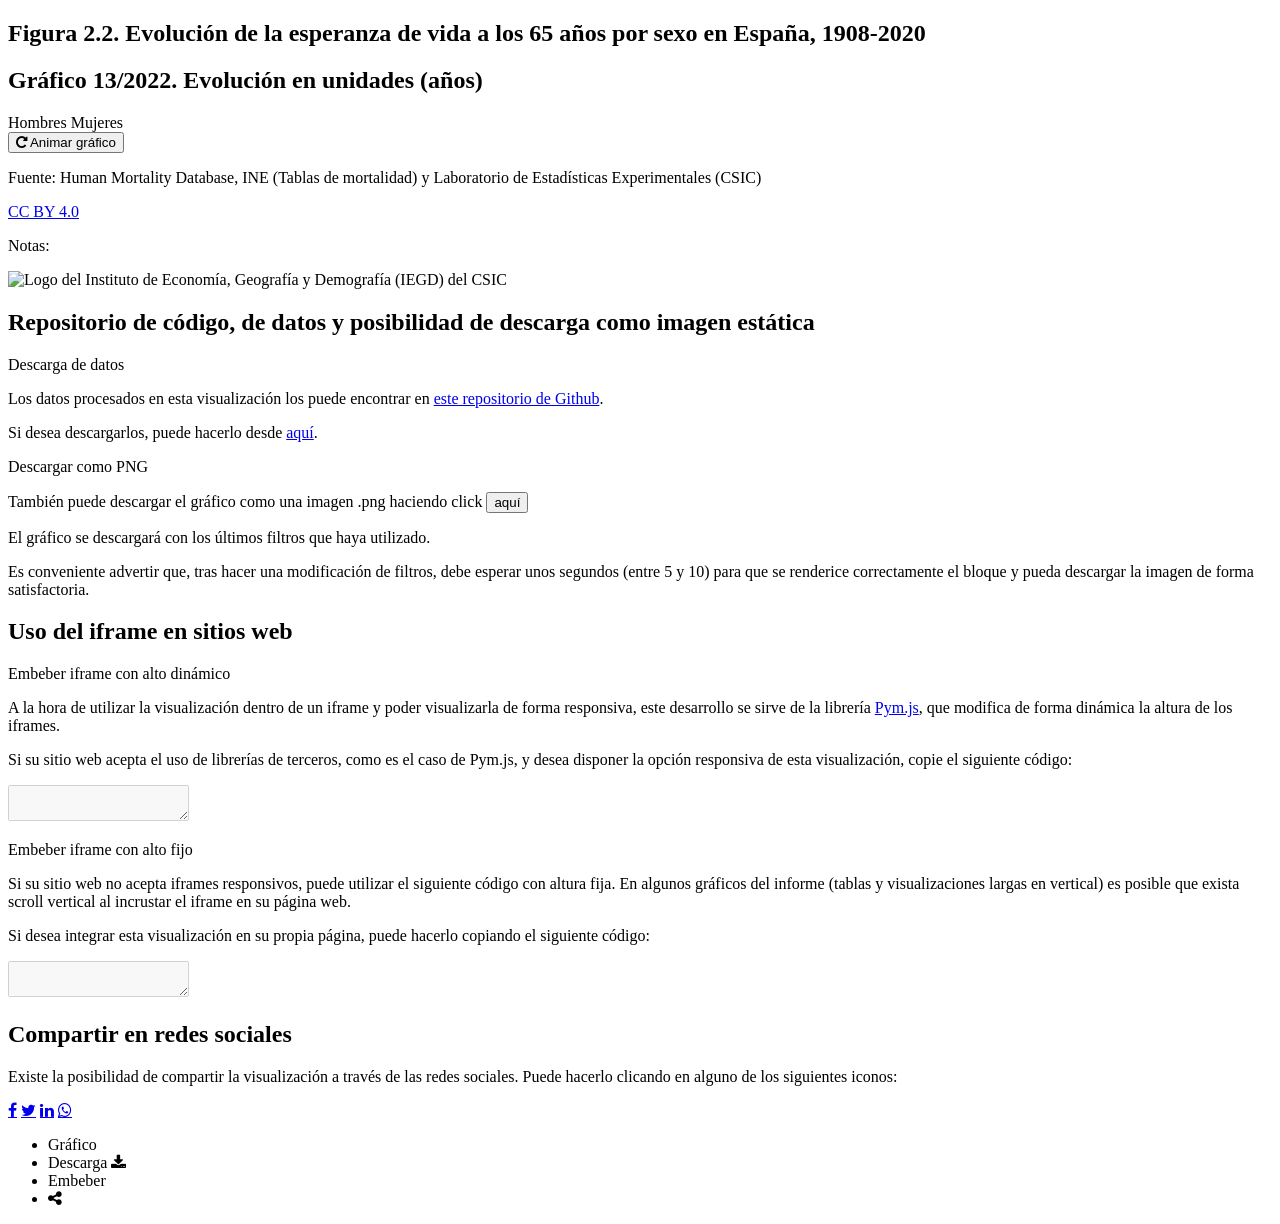
==== pre/template.html @ 20aeadfd "Cambio de logo y numeración" ====
<!DOCTYPE html>
<html lang="en">
<head>
    <meta charset="UTF-8">
    <meta name="viewport" content="width=device-width, initial-scale=1.0, maximum-scale=1.0">
    <title>Informe 2022: El perfil de las personas mayores en España</title>
    <meta name="mrf-extractable" content="false">
    <meta property='og:image' content=''>
    <meta property="og:title" content="Informe 2022: El perfil de las personas mayores en España">
    <meta property="og:description" content="Informe 2022: El perfil de las personas mayores en España">
    <meta property="og:image" content="https://raw.githubusercontent.com/CarlosMunozDiazCSIC/informe_perfil_mayores_2022_salud_2_2/main/pre/cchs.png">
    <link rel="stylesheet" href="https://cdnjs.cloudflare.com/ajax/libs/font-awesome/4.7.0/css/font-awesome.min.css">
    <link href="https://fonts.googleapis.com/css2?family=Montserrat:ital,wght@0,100;0,300;0,400;0,500;0,600;0,700;1,300;1,400;1,500;1,600;1,700&display=swap" rel="stylesheet">
</head>
<body>
    <div class="container">
        <div class="main">
            <section class="content b-chart active" id="chartBlock">
                <div class="b-title">
                    <h1 class="title">Figura 2.2. Evolución de la esperanza de vida a los 65 años por sexo en España, 1908-2020</h1>
                    <h2 class="subtitle">Gráfico 13/2022. Evolución en unidades (años)</h2>
                </div>
                <div class="chart__logics">
                    <div class="chart__legend">
                        <span class="chart__legend--item primary_1">Hombres</span>
                        <span class="chart__legend--item comp_1">Mujeres</span>
                    </div>
                    <div class="chart__animate" id="replay">
                        <button class="btn btn__animate">
                            <i class="fa fa--share fa-repeat" aria-hidden="true"></i>
                            <span>Animar gráfico</span>
                        </button>
                    </div>                  
                </div>
                <div class="chart__viz" id="chart"></div>
                <!-- Pie de gráfico -->
                <div class="chart__footer">
                    <div class="chart__source">
                        <p class="chart__source--data"><span>Fuente: </span><span id="data-source">Human Mortality Database, INE (Tablas de mortalidad)</span> y Laboratorio de Estadísticas Experimentales (CSIC)</p>
                        <p class="chart__source--copyright"><a class="link" href="https://creativecommons.org/licenses/by/4.0/deed.en_US" target="_blank">CC BY 4.0</a></p>
                    </div>
                    <p class="chart__note"><span>Notas: </span><span id="data-note"></span></p>
                </div>
                <div class="logo">
                    <img src="https://raw.githubusercontent.com/CarlosMunozDiazCSIC/informe_perfil_mayores_2022_salud_2_2/main/pre/iegd_logo.png" alt="Logo del Instituto de Economía, Geografía y Demografía (IEGD) del CSIC" width="100%" height="100%">
                </div>         
            </section>
            <section class="content b-data">
                <div class="b-title">
                    <h1 class="title">Repositorio de código, de datos y posibilidad de descarga como imagen estática</h1>
                </div>
                <p class="text__header">Descarga de datos</p>
                <p class="text__paragraph">Los datos procesados en esta visualización los puede encontrar en <a class="link" href="https://github.com/CarlosMunozDiazCSIC/informe_perfil_mayores_2022_salud_2_2" target="_blank">este repositorio de Github</a>.</p>
                <p class="text__paragraph">Si desea descargarlos, puede hacerlo desde <a class="link" href="https://raw.githubusercontent.com/CarlosMunozDiazCSIC/informe_perfil_mayores_2022_salud_2_2/main/data/edv65_1908_2020.csv" target="_blank">aquí</a>.</p>
                <p class="text__header">Descargar como PNG</p>
                <p class="text__paragraph">También puede descargar el gráfico como una imagen .png haciendo click <button class="btn_share" id="pngImage">aquí</button></p> 
                <p class="text__paragraph">El gráfico se descargará con los últimos filtros que haya utilizado.</p>
                <p class="text__paragraph">Es conveniente advertir que, tras hacer una modificación de filtros, debe esperar unos segundos (entre 5 y 10) para que se renderice correctamente el bloque y pueda descargar la imagen de forma satisfactoria.</p>
            </section>
            <section class="content b-iframes">
                <div class="b-title">
                    <h1 class="title">Uso del iframe en sitios web</h1>
                </div>
                <p class="text__header">Embeber iframe con alto dinámico</p>
                <p class="text__paragraph">A la hora de utilizar la visualización dentro de un iframe y poder visualizarla de forma responsiva, este desarrollo se sirve de la librería <a class="link" href="http://blog.apps.npr.org/pym.js/" target="_blank">Pym.js</a>, que modifica de forma dinámica la altura de los iframes.</p>
                <p class="text__paragraph">Si su sitio web acepta el uso de librerías de terceros, como es el caso de Pym.js, y desea disponer la opción responsiva de esta visualización, copie el siguiente código:</p>
                <textarea class="text__iframe" disabled="" id="iframe-responsive"></textarea>
                <p class="text__header">Embeber iframe con alto fijo</p>
                <p class="text__paragraph">Si su sitio web no acepta iframes responsivos, puede utilizar el siguiente código con altura fija. En algunos gráficos del informe (tablas y visualizaciones largas en vertical) es posible que exista scroll vertical al incrustar el iframe en su página web.</p>             
                <p class="text__paragraph">Si desea integrar esta visualización en su propia página, puede hacerlo copiando el siguiente código:</p>
                <textarea class="text__iframe" disabled="" id="iframe-fixed"></textarea>
            </section>
            <section class="content b-rrss">
                <div class="b-title">
                    <h1 class="title">Compartir en redes sociales</h1>
                </div>
                <p class="text__paragraph">Existe la posibilidad de compartir la visualización a través de las redes sociales. Puede hacerlo clicando en alguno de los siguientes iconos:</p>
                <div class="rrss">
                    <a href="#" class="fa fa-facebook" id="shareFB" target="_blank"></a>
                    <a href="#" class="fa fa-twitter" id="shareTW" target="_blank"></a>
                    <a href="#" class="fa fa-linkedin" id="shareLK" target="_blank"></a>
                    <a href="#" class="fa fa-whatsapp" id="shareWA" target="_blank"></a>
                </div>
            </section>
        </div>        
        <nav class="tabs">
            <ul class="l-tabs">
                <li class="tab active" data-target="b-chart">Gráfico</li>
                <li class="tab" data-target="b-data">Descarga&nbsp;<i class="fa fa--share fa-download"></i></li>
                <li class="tab" data-target="b-iframes">Embeber</li>
                <li class="tab tab--rrss" data-target="b-rrss"><i class="fa fa--share fa-share-alt"></i></li>
            </ul>
        </nav>
        <div class="chart__tooltip" id="tooltip">
            <p class="chart__tooltip--title"></p>
            <p class="chart__tooltip--text"></p>
        </div>  
    </div>
    <!-- Uso de PYMJS para alturas dinámicas -->
    <script type="text/javascript" src="https://pym.nprapps.org/pym.v1.min.js"></script>
    <script>
        const pymChild = new pym.Child();
        let isChartActive = false;
    </script>
</body>
</html>
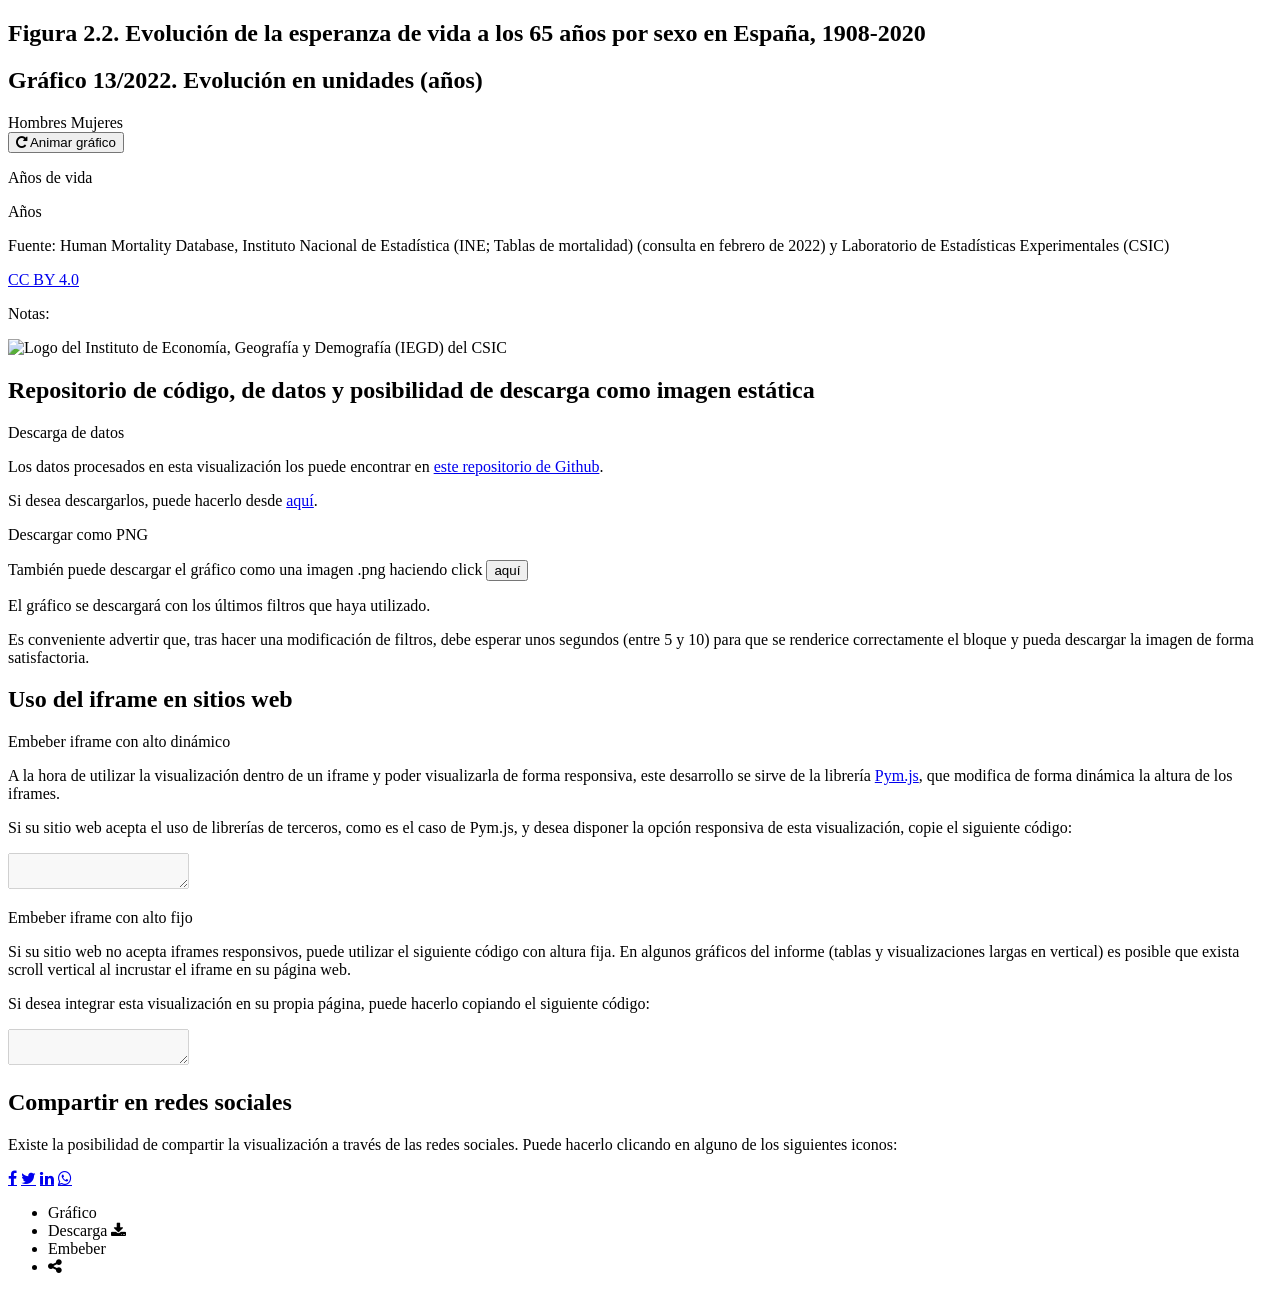
==== commit 61c71ab8: "Primer desarrollo serio terminado" ====
--- a/pre/template.html
+++ b/pre/template.html
@@ -32,14 +32,18 @@
                         </button>
                     </div>                  
                 </div>
-                <div class="chart__viz" id="chart"></div>
+                <div class="chart__viz">
+                    <p class="text__yaxis">Años de vida</p>
+                    <div class="chart" id="chart"></div>
+                    <p class="text__xaxis">Años</p>
+                </div>
                 <!-- Pie de gráfico -->
                 <div class="chart__footer">
                     <div class="chart__source">
-                        <p class="chart__source--data"><span>Fuente: </span><span id="data-source">Human Mortality Database, INE (Tablas de mortalidad)</span> y Laboratorio de Estadísticas Experimentales (CSIC)</p>
+                        <p class="chart__source--data"><span>Fuente: </span><span>Human Mortality Database, Instituto Nacional de Estadística (INE; Tablas de mortalidad) (consulta en febrero de 2022)</span> y Laboratorio de Estadísticas Experimentales (CSIC)</p>
                         <p class="chart__source--copyright"><a class="link" href="https://creativecommons.org/licenses/by/4.0/deed.en_US" target="_blank">CC BY 4.0</a></p>
                     </div>
-                    <p class="chart__note"><span>Notas: </span><span id="data-note"></span></p>
+                    <p class="chart__note"><span>Notas: </span><span></span></p>
                 </div>
                 <div class="logo">
                     <img src="https://raw.githubusercontent.com/CarlosMunozDiazCSIC/informe_perfil_mayores_2022_salud_2_2/main/pre/iegd_logo.png" alt="Logo del Instituto de Economía, Geografía y Demografía (IEGD) del CSIC" width="100%" height="100%">
@@ -91,16 +95,12 @@
                 <li class="tab tab--rrss" data-target="b-rrss"><i class="fa fa--share fa-share-alt"></i></li>
             </ul>
         </nav>
-        <div class="chart__tooltip" id="tooltip">
-            <p class="chart__tooltip--title"></p>
-            <p class="chart__tooltip--text"></p>
-        </div>  
+        <div class="chart__tooltip" id="tooltip"></div>  
     </div>
     <!-- Uso de PYMJS para alturas dinámicas -->
     <script type="text/javascript" src="https://pym.nprapps.org/pym.v1.min.js"></script>
     <script>
         const pymChild = new pym.Child();
-        let isChartActive = false;
     </script>
 </body>
 </html>
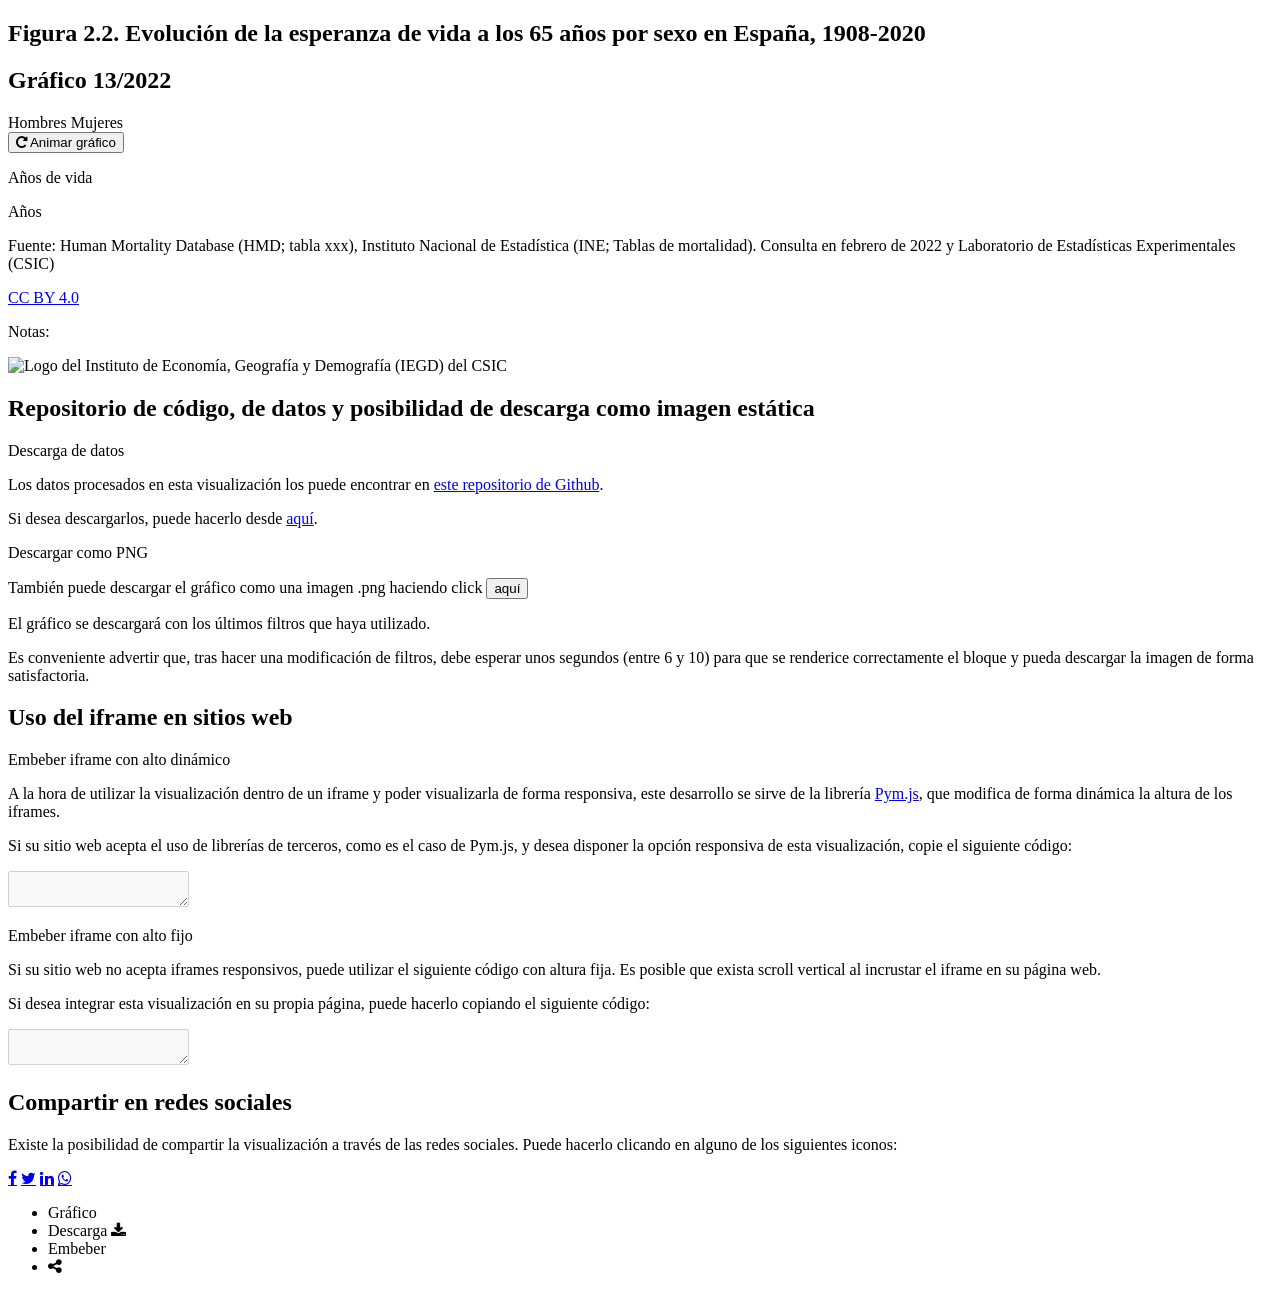
==== commit c444ce80: "Nueva lógica de imágenes" ====
--- a/pre/template.html
+++ b/pre/template.html
@@ -18,7 +18,7 @@
             <section class="content b-chart active" id="chartBlock">
                 <div class="b-title">
                     <h1 class="title">Figura 2.2. Evolución de la esperanza de vida a los 65 años por sexo en España, 1908-2020</h1>
-                    <h2 class="subtitle">Gráfico 13/2022. Evolución en unidades (años)</h2>
+                    <h2 class="subtitle">Gráfico 13/2022</h2>
                 </div>
                 <div class="chart__logics">
                     <div class="chart__legend">
@@ -40,7 +40,7 @@
                 <!-- Pie de gráfico -->
                 <div class="chart__footer">
                     <div class="chart__source">
-                        <p class="chart__source--data"><span>Fuente: </span><span>Human Mortality Database, Instituto Nacional de Estadística (INE; Tablas de mortalidad) (consulta en febrero de 2022)</span> y Laboratorio de Estadísticas Experimentales (CSIC)</p>
+                        <p class="chart__source--data"><span>Fuente: </span><span>Human Mortality Database (HMD; tabla xxx), Instituto Nacional de Estadística (INE; Tablas de mortalidad). Consulta en febrero de 2022</span> y Laboratorio de Estadísticas Experimentales (CSIC)</p>
                         <p class="chart__source--copyright"><a class="link" href="https://creativecommons.org/licenses/by/4.0/deed.en_US" target="_blank">CC BY 4.0</a></p>
                     </div>
                     <p class="chart__note"><span>Notas: </span><span></span></p>
@@ -59,7 +59,7 @@
                 <p class="text__header">Descargar como PNG</p>
                 <p class="text__paragraph">También puede descargar el gráfico como una imagen .png haciendo click <button class="btn_share" id="pngImage">aquí</button></p> 
                 <p class="text__paragraph">El gráfico se descargará con los últimos filtros que haya utilizado.</p>
-                <p class="text__paragraph">Es conveniente advertir que, tras hacer una modificación de filtros, debe esperar unos segundos (entre 5 y 10) para que se renderice correctamente el bloque y pueda descargar la imagen de forma satisfactoria.</p>
+                <p class="text__paragraph">Es conveniente advertir que, tras hacer una modificación de filtros, debe esperar unos segundos (entre 6 y 10) para que se renderice correctamente el bloque y pueda descargar la imagen de forma satisfactoria.</p>
             </section>
             <section class="content b-iframes">
                 <div class="b-title">
@@ -70,7 +70,7 @@
                 <p class="text__paragraph">Si su sitio web acepta el uso de librerías de terceros, como es el caso de Pym.js, y desea disponer la opción responsiva de esta visualización, copie el siguiente código:</p>
                 <textarea class="text__iframe" disabled="" id="iframe-responsive"></textarea>
                 <p class="text__header">Embeber iframe con alto fijo</p>
-                <p class="text__paragraph">Si su sitio web no acepta iframes responsivos, puede utilizar el siguiente código con altura fija. En algunos gráficos del informe (tablas y visualizaciones largas en vertical) es posible que exista scroll vertical al incrustar el iframe en su página web.</p>             
+                <p class="text__paragraph">Si su sitio web no acepta iframes responsivos, puede utilizar el siguiente código con altura fija. Es posible que exista scroll vertical al incrustar el iframe en su página web.</p>             
                 <p class="text__paragraph">Si desea integrar esta visualización en su propia página, puede hacerlo copiando el siguiente código:</p>
                 <textarea class="text__iframe" disabled="" id="iframe-fixed"></textarea>
             </section>
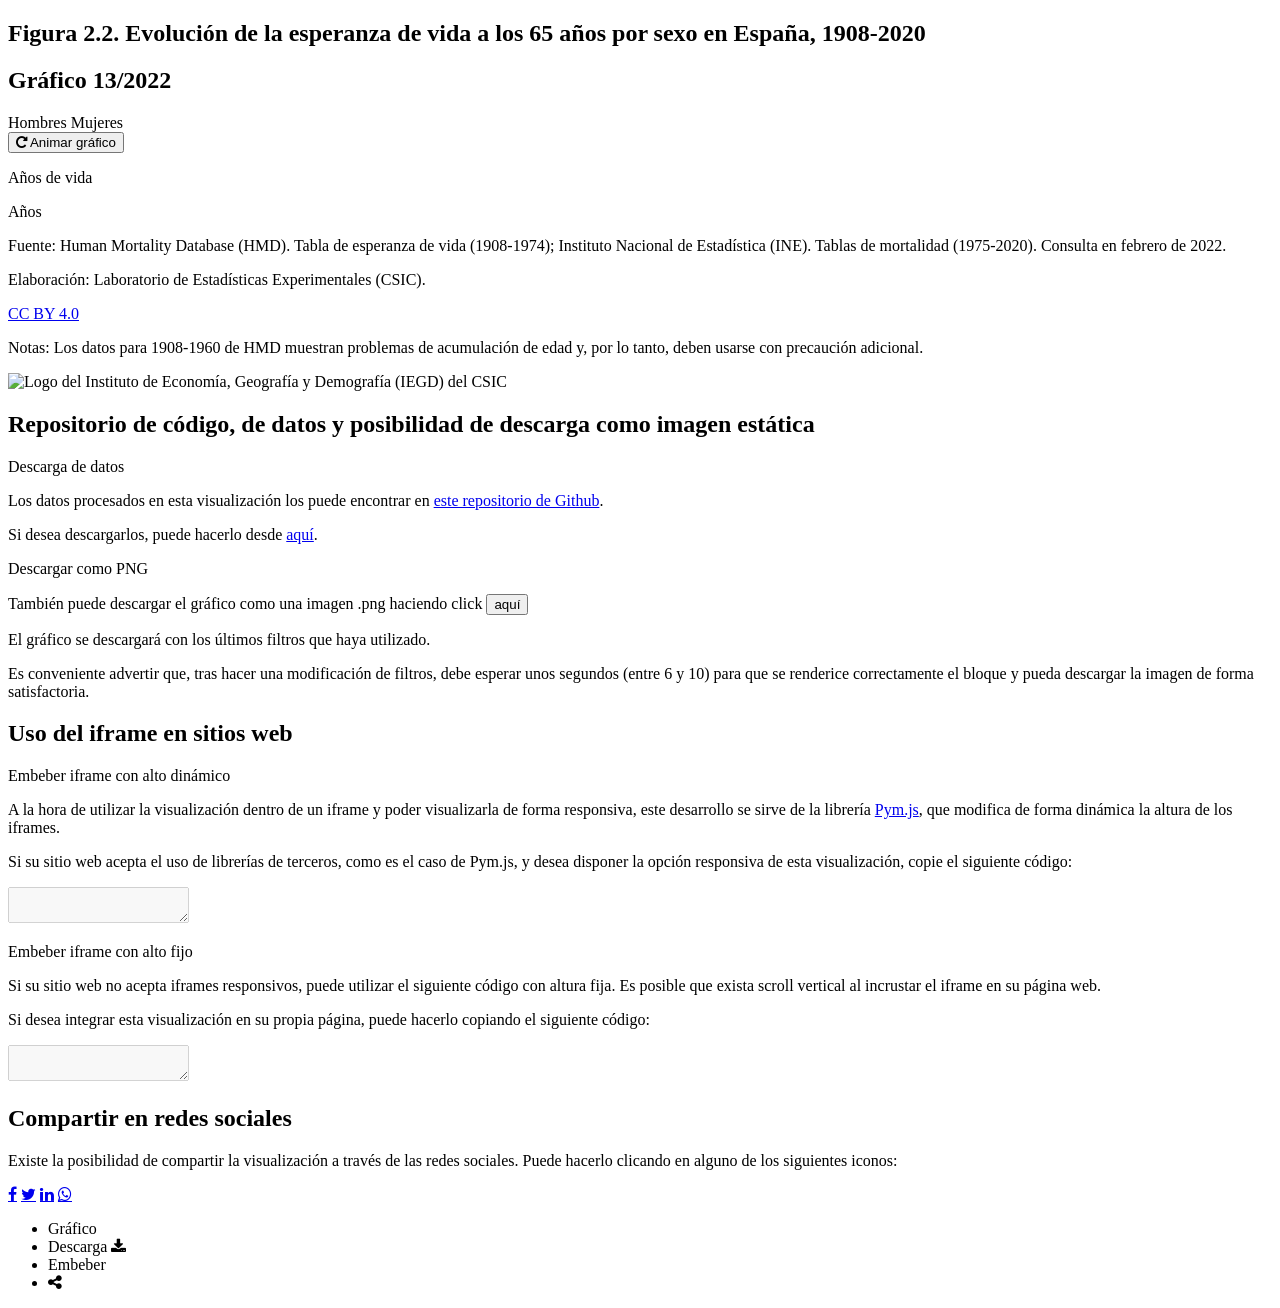
==== commit c78a938b: "Mejora en fuente de datos" ====
--- a/pre/template.html
+++ b/pre/template.html
@@ -8,7 +8,7 @@
     <meta property='og:image' content=''>
     <meta property="og:title" content="Informe 2022: El perfil de las personas mayores en España">
     <meta property="og:description" content="Informe 2022: El perfil de las personas mayores en España">
-    <meta property="og:image" content="https://raw.githubusercontent.com/CarlosMunozDiazCSIC/informe_perfil_mayores_2022_salud_2_2/main/pre/cchs.png">
+    <meta property="og:image" content="https://raw.githubusercontent.com/CarlosMunozDiazCSIC/informe_perfil_mayores_2022_salud_2_2/main/pre/iegd_logo.png">
     <link rel="stylesheet" href="https://cdnjs.cloudflare.com/ajax/libs/font-awesome/4.7.0/css/font-awesome.min.css">
     <link href="https://fonts.googleapis.com/css2?family=Montserrat:ital,wght@0,100;0,300;0,400;0,500;0,600;0,700;1,300;1,400;1,500;1,600;1,700&display=swap" rel="stylesheet">
 </head>
@@ -40,10 +40,13 @@
                 <!-- Pie de gráfico -->
                 <div class="chart__footer">
                     <div class="chart__source">
-                        <p class="chart__source--data"><span>Fuente: </span><span>Human Mortality Database (HMD; tabla xxx), Instituto Nacional de Estadística (INE; Tablas de mortalidad). Consulta en febrero de 2022</span> y Laboratorio de Estadísticas Experimentales (CSIC)</p>
+                        <div class="chart__source--info">
+                            <p class="chart__source--data"><span>Fuente: </span>Human Mortality Database (HMD). Tabla de esperanza de vida (1908-1974); Instituto Nacional de Estadística (INE). Tablas de mortalidad (1975-2020). Consulta en febrero de 2022.</p>
+                            <p class="chart__source--elab"><span>Elaboración: </span>Laboratorio de Estadísticas Experimentales (CSIC).</p>
+                        </div>
                         <p class="chart__source--copyright"><a class="link" href="https://creativecommons.org/licenses/by/4.0/deed.en_US" target="_blank">CC BY 4.0</a></p>
                     </div>
-                    <p class="chart__note"><span>Notas: </span><span></span></p>
+                    <p class="chart__note"><span>Notas: </span>Los datos para 1908-1960 de HMD muestran problemas de acumulación de edad y, por lo tanto, deben usarse con precaución adicional.</p>
                 </div>
                 <div class="logo">
                     <img src="https://raw.githubusercontent.com/CarlosMunozDiazCSIC/informe_perfil_mayores_2022_salud_2_2/main/pre/iegd_logo.png" alt="Logo del Instituto de Economía, Geografía y Demografía (IEGD) del CSIC" width="100%" height="100%">
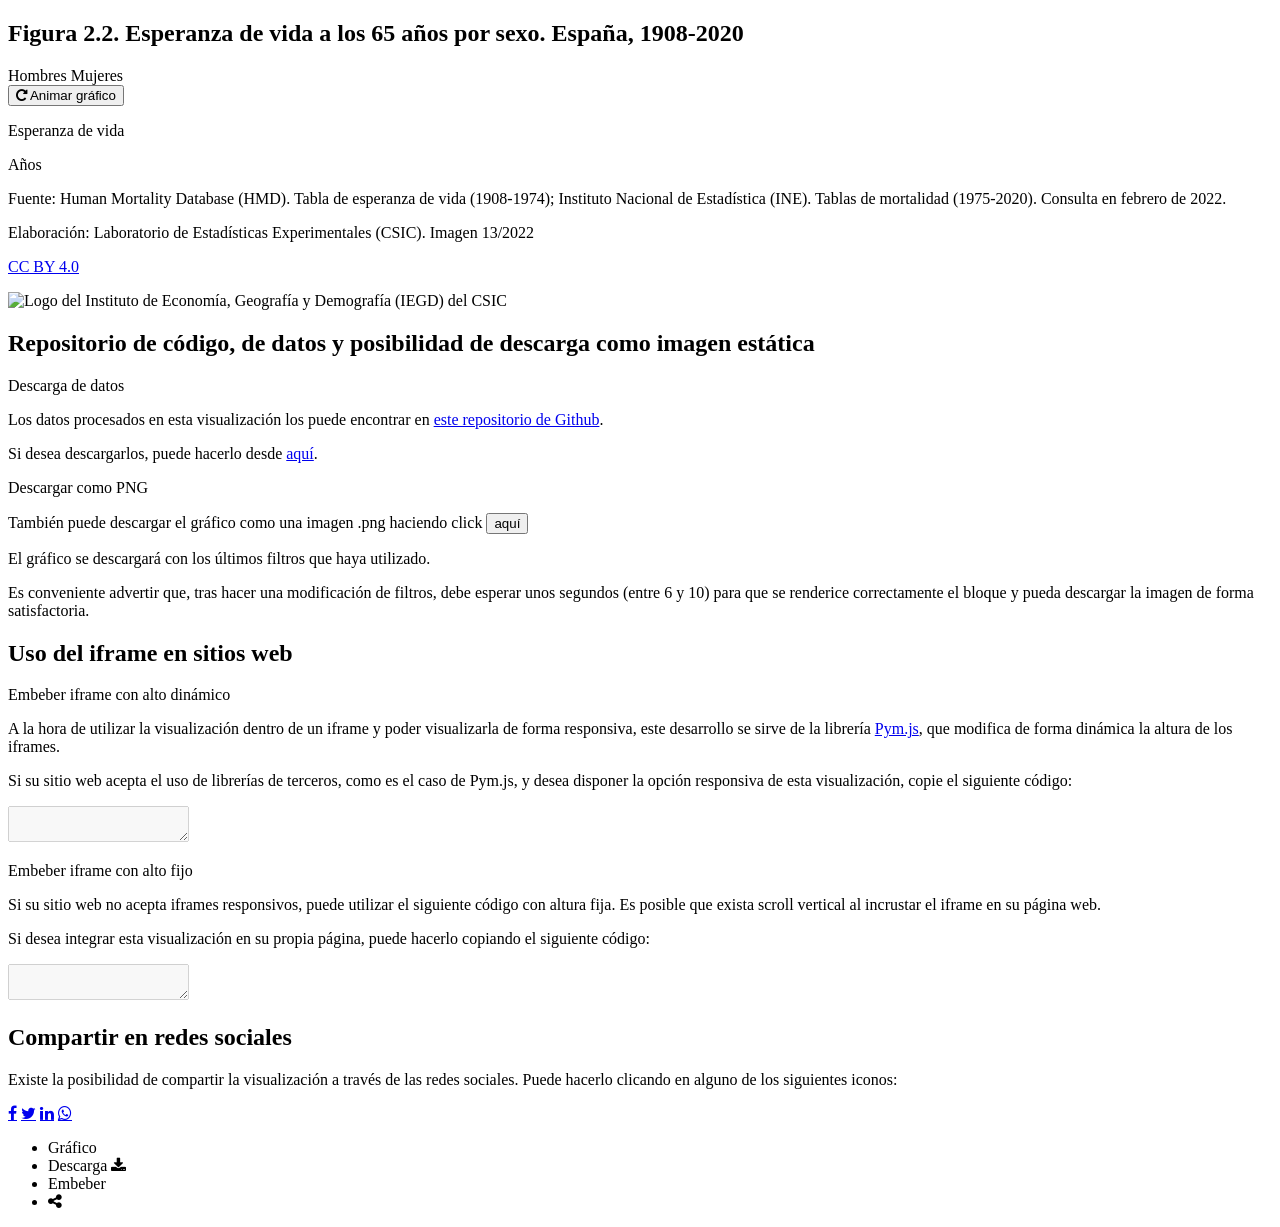
==== commit ba4cc412: "Cambios en texto" ====
--- a/pre/template.html
+++ b/pre/template.html
@@ -17,8 +17,8 @@
         <div class="main">
             <section class="content b-chart active" id="chartBlock">
                 <div class="b-title">
-                    <h1 class="title">Figura 2.2. Evolución de la esperanza de vida a los 65 años por sexo en España, 1908-2020</h1>
-                    <h2 class="subtitle">Gráfico 13/2022</h2>
+                    <h1 class="title">Figura 2.2. Esperanza de vida a los 65 años por sexo. España, 1908-2020</h1>
+                    <h2 class="subtitle"></h2>
                 </div>
                 <div class="chart__logics">
                     <div class="chart__legend">
@@ -33,7 +33,7 @@
                     </div>                  
                 </div>
                 <div class="chart__viz">
-                    <p class="text__yaxis">Años de vida</p>
+                    <p class="text__yaxis">Esperanza de vida</p>
                     <div class="chart" id="chart"></div>
                     <p class="text__xaxis">Años</p>
                 </div>
@@ -42,11 +42,10 @@
                     <div class="chart__source">
                         <div class="chart__source--info">
                             <p class="chart__source--data"><span>Fuente: </span>Human Mortality Database (HMD). Tabla de esperanza de vida (1908-1974); Instituto Nacional de Estadística (INE). Tablas de mortalidad (1975-2020). Consulta en febrero de 2022.</p>
-                            <p class="chart__source--elab"><span>Elaboración: </span>Laboratorio de Estadísticas Experimentales (CSIC).</p>
+                            <p class="chart__source--elab"><span>Elaboración: </span>Laboratorio de Estadísticas Experimentales (CSIC). Imagen 13/2022</p>
                         </div>
                         <p class="chart__source--copyright"><a class="link" href="https://creativecommons.org/licenses/by/4.0/deed.en_US" target="_blank">CC BY 4.0</a></p>
                     </div>
-                    <p class="chart__note"><span>Notas: </span>Los datos para 1908-1960 de HMD muestran problemas de acumulación de edad y, por lo tanto, deben usarse con precaución adicional.</p>
                 </div>
                 <div class="logo">
                     <img src="https://raw.githubusercontent.com/CarlosMunozDiazCSIC/informe_perfil_mayores_2022_salud_2_2/main/pre/iegd_logo.png" alt="Logo del Instituto de Economía, Geografía y Demografía (IEGD) del CSIC" width="100%" height="100%">
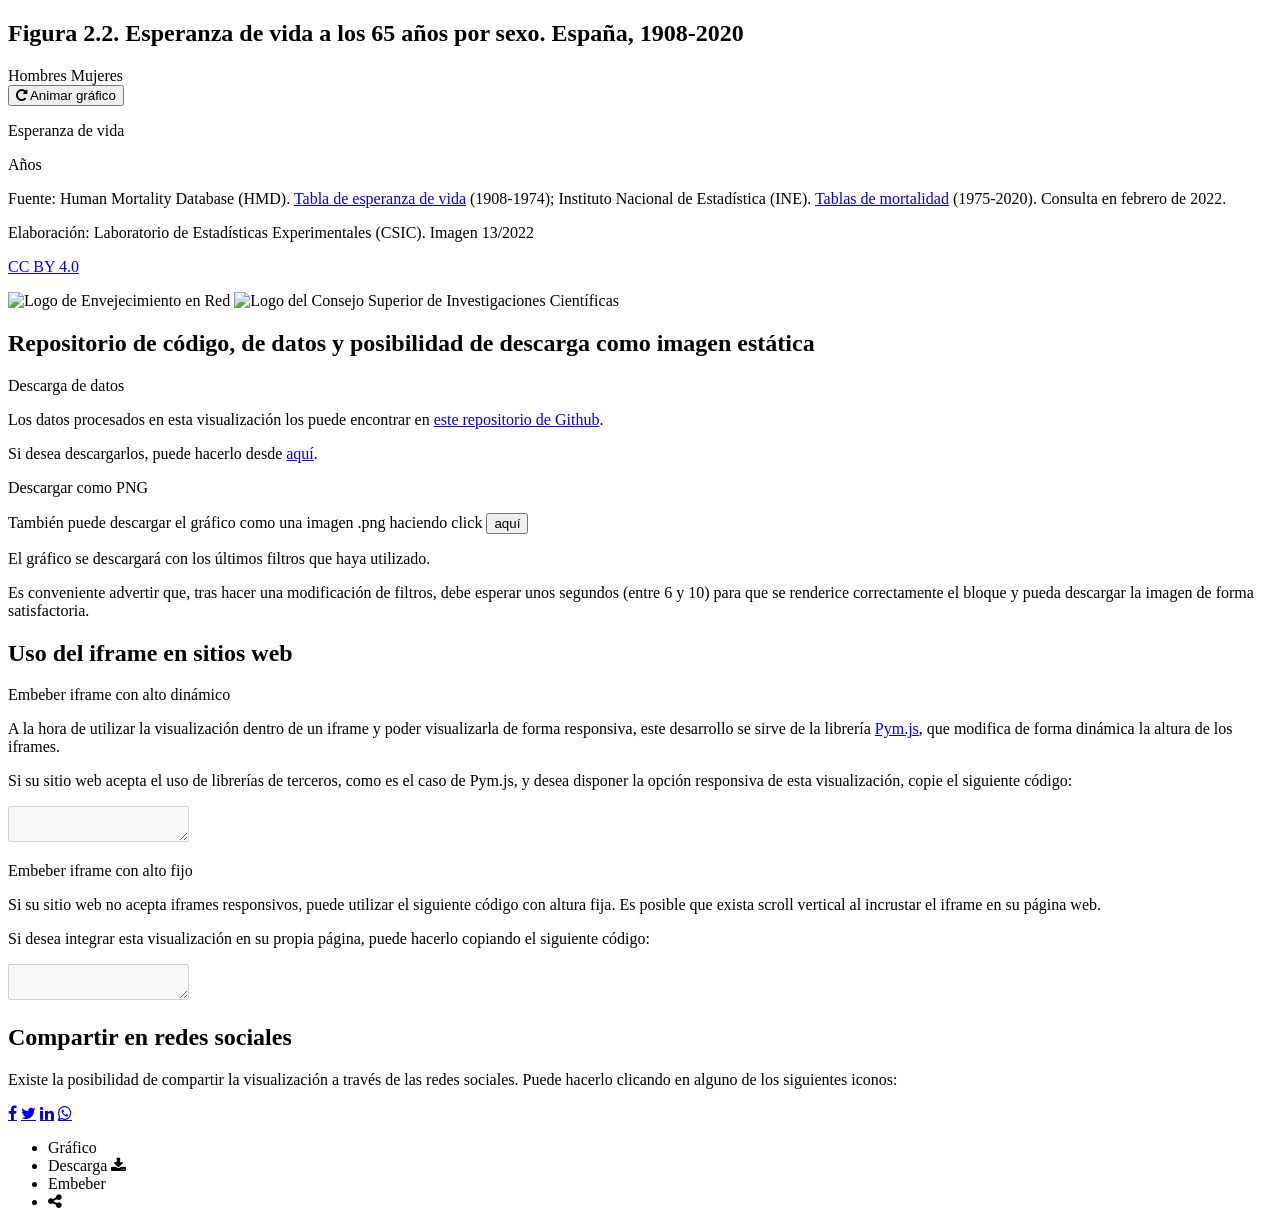
==== commit 680cc424: "Datos y logos" ====
--- a/pre/template.html
+++ b/pre/template.html
@@ -41,14 +41,15 @@
                 <div class="chart__footer">
                     <div class="chart__source">
                         <div class="chart__source--info">
-                            <p class="chart__source--data"><span>Fuente: </span>Human Mortality Database (HMD). Tabla de esperanza de vida (1908-1974); Instituto Nacional de Estadística (INE). Tablas de mortalidad (1975-2020). Consulta en febrero de 2022.</p>
+                            <p class="chart__source--data"><span>Fuente: </span>Human Mortality Database (HMD). <a class="link" href="https://www.mortality.org/" target="_blank">Tabla de esperanza de vida</a> (1908-1974); Instituto Nacional de Estadística (INE). <a class="link" href="https://www.ine.es/jaxiT3/Tabla.htm?t=1414" target="_blank">Tablas de mortalidad</a> (1975-2020). Consulta en febrero de 2022.</p>
                             <p class="chart__source--elab"><span>Elaboración: </span>Laboratorio de Estadísticas Experimentales (CSIC). Imagen 13/2022</p>
                         </div>
                         <p class="chart__source--copyright"><a class="link" href="https://creativecommons.org/licenses/by/4.0/deed.en_US" target="_blank">CC BY 4.0</a></p>
                     </div>
                 </div>
-                <div class="logo">
-                    <img src="https://raw.githubusercontent.com/CarlosMunozDiazCSIC/informe_perfil_mayores_2022_salud_2_2/main/pre/iegd_logo.png" alt="Logo del Instituto de Economía, Geografía y Demografía (IEGD) del CSIC" width="100%" height="100%">
+                <div class="chart__logos">
+                    <img class="logo_enr" src="https://raw.githubusercontent.com/CarlosMunozDiazCSIC/informe_perfil_mayores_2022_salud_2_2/main/pre/nuevo_logo_enr.jpg" alt="Logo de Envejecimiento en Red" width="100%" height="100%">
+                    <img class="logo_csic" src="https://raw.githubusercontent.com/CarlosMunozDiazCSIC/informe_perfil_mayores_2022_salud_2_2/main/pre/logotipo_csic.png" alt="Logo del Consejo Superior de Investigaciones Científicas" width="100%" height="100%">
                 </div>         
             </section>
             <section class="content b-data">
